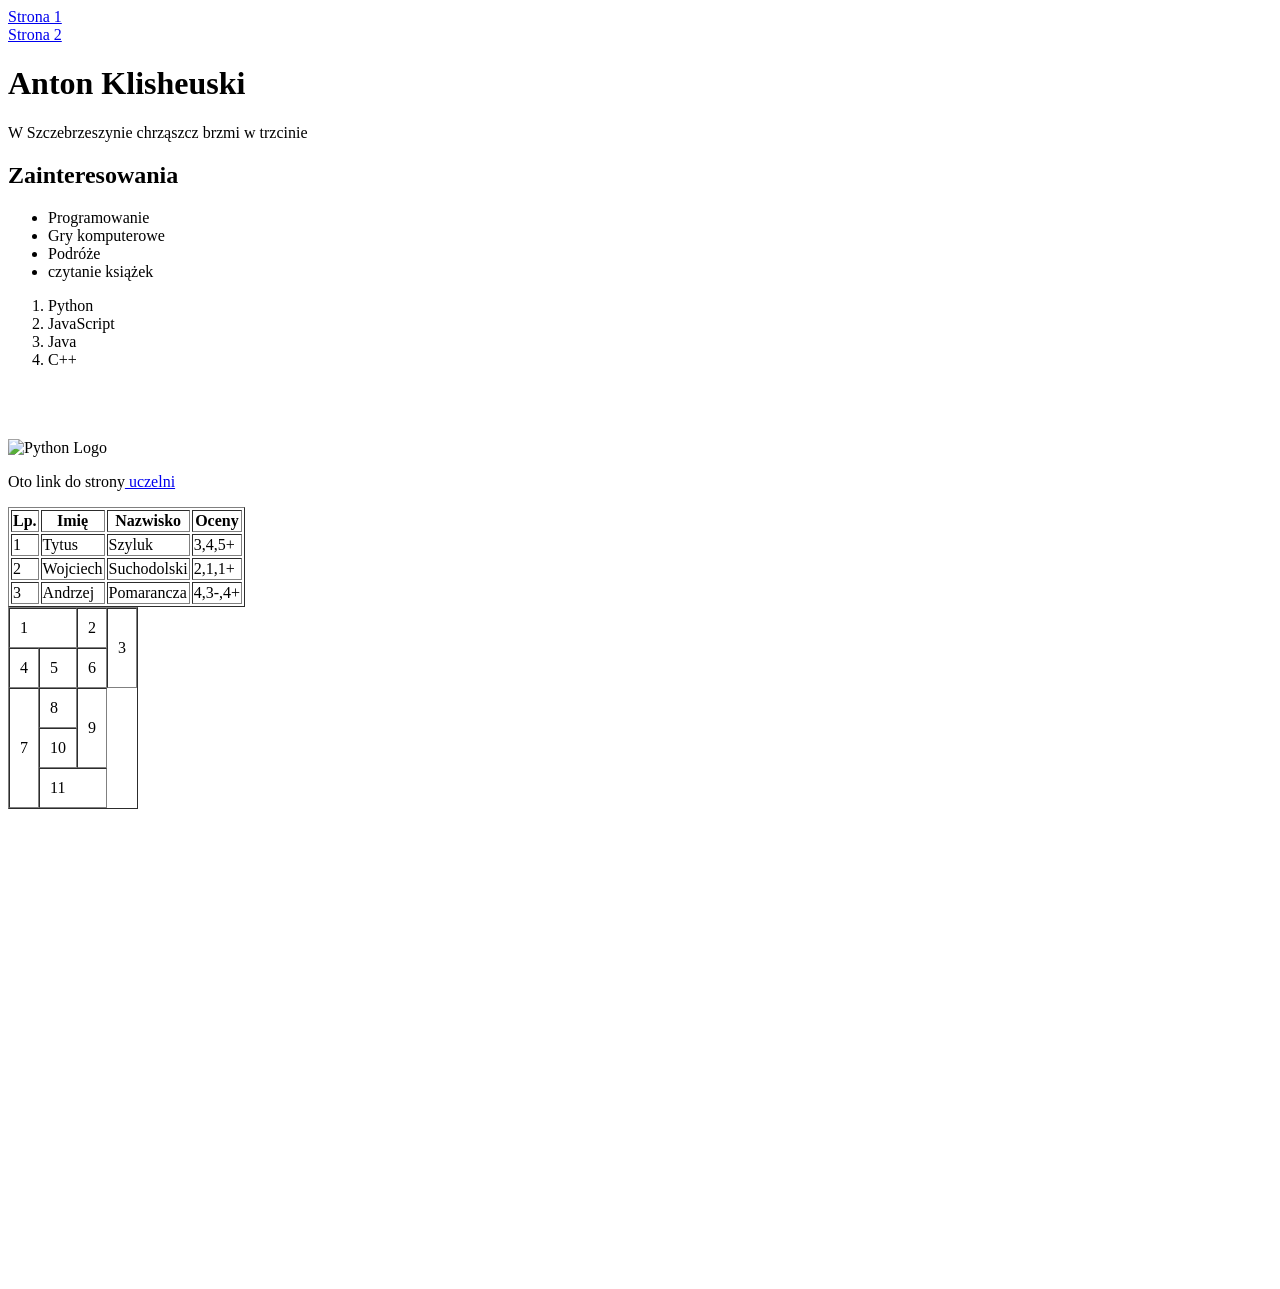
==== index.html @ 7cfc417a "Add Lab 2 files" ====
<!doctype html>
<html lang="en">
  <head>
    <meta charset="UTF-8" />
    <meta name="viewport" content="width=device-width, initial-scale=1.0" />
    <title>Programowanie WsiIZ</title>
    <meta name="author" content="Anton Klisheuski" />
  </head>
  <body>
    <div>
      <a href="index.html">Strona 1</a>
    </div>

    <div>
      <a href="podstrona.html">Strona 2</a>
    </div>
    <h1>Anton Klisheuski</h1>
    <p>W Szczebrzeszynie chrząszcz brzmi w trzcinie</p>
    <h2>Zainteresowania</h2>
    <ul>
      <li>Programowanie</li>
      <li>Gry komputerowe</li>
      <li>Podróże</li>
      <li>czytanie książek</li>
    </ul>
    <ol>
      <li>Python</li>
      <li>JavaScript</li>
      <li>Java</li>
      <li>C++</li>
    </ol>
    <br /><br /><br />
    <img
      src="https://media.istockphoto.com/id/1443562748/ru/%D1%84%D0%BE%D1%82%D0%BE/%D0%BC%D0%B8%D0%BB%D0%B0%D1%8F-%D1%80%D1%8B%D0%B6%D0%B0%D1%8F-%D0%BA%D0%BE%D1%88%D0%BA%D0%B0.jpg?s=612x612&w=0&k=20&c=k8RwP4usK_LCpQ1bPn3fNDLk3vtfptH7CEcEMZw_K1A="
      alt="Python Logo"
      width="400"
      height="300"
    />
    <p>Oto link do strony<a href="https://my.wsiz.edu.pl"> uczelni</a></p>
    <table border="1">
      <tr>
        <th>Lp.</th>
        <th>Imię</th>
        <th>Nazwisko</th>
        <th>Oceny</th>
      </tr>
      <tr>
        <td>1</td>
        <td>Tytus</td>
        <td>Szyluk</td>
        <td>3,4,5+</td>
      </tr>
      <tr>
        <td>2</td>
        <td>Wojciech</td>
        <td>Suchodolski</td>
        <td>2,1,1+</td>
      </tr>
      <tr>
        <td>3</td>
        <td>Andrzej</td>
        <td>Pomarancza</td>
        <td>4,3-,4+</td>
      </tr>
    </table>
    <table border="1" cellpadding="10" cellspacing="0">
      <tr>
        <td colspan="2">1</td>
        <td>2</td>
        <td rowspan="2">3</td>
      </tr>

      <tr>
        <td>4</td>
        <td>5</td>
        <td>6</td>
      </tr>

      <tr>
        <td rowspan="3">7</td>
        <td>8</td>
        <td rowspan="2">9</td>
      </tr>

      <tr>
        <td>10</td>
      </tr>

      <tr>
        <td colspan="2">11</td>
      </tr>
    </table>
    <br />
    <iframe
      src="https://www.google.com/maps/embed?pb=!1m18!1m12!1m3!1d2561.9958086403544!2d21.979126676899043!3d50.04890981619385!2m3!1f0!2f0!3f0!3m2!1i1024!2i768!4f13.1!3m3!1m2!1s0x473cfb6d2f4ddf8f%3A0x958858da08f8753b!2sWy%C5%BCsza%20Szko%C5%82a%20Informatyki%20i%20Zarz%C4%85dzania%20w%20Rzeszowie!5e0!3m2!1spl!2spl!4v1773841641993!5m2!1spl!2spl"
      width="600"
      height="450"
      style="border: 0"
      allowfullscreen=""
      loading="lazy"
      referrerpolicy="no-referrer-when-downgrade"
    ></iframe>
  </body>
</html>
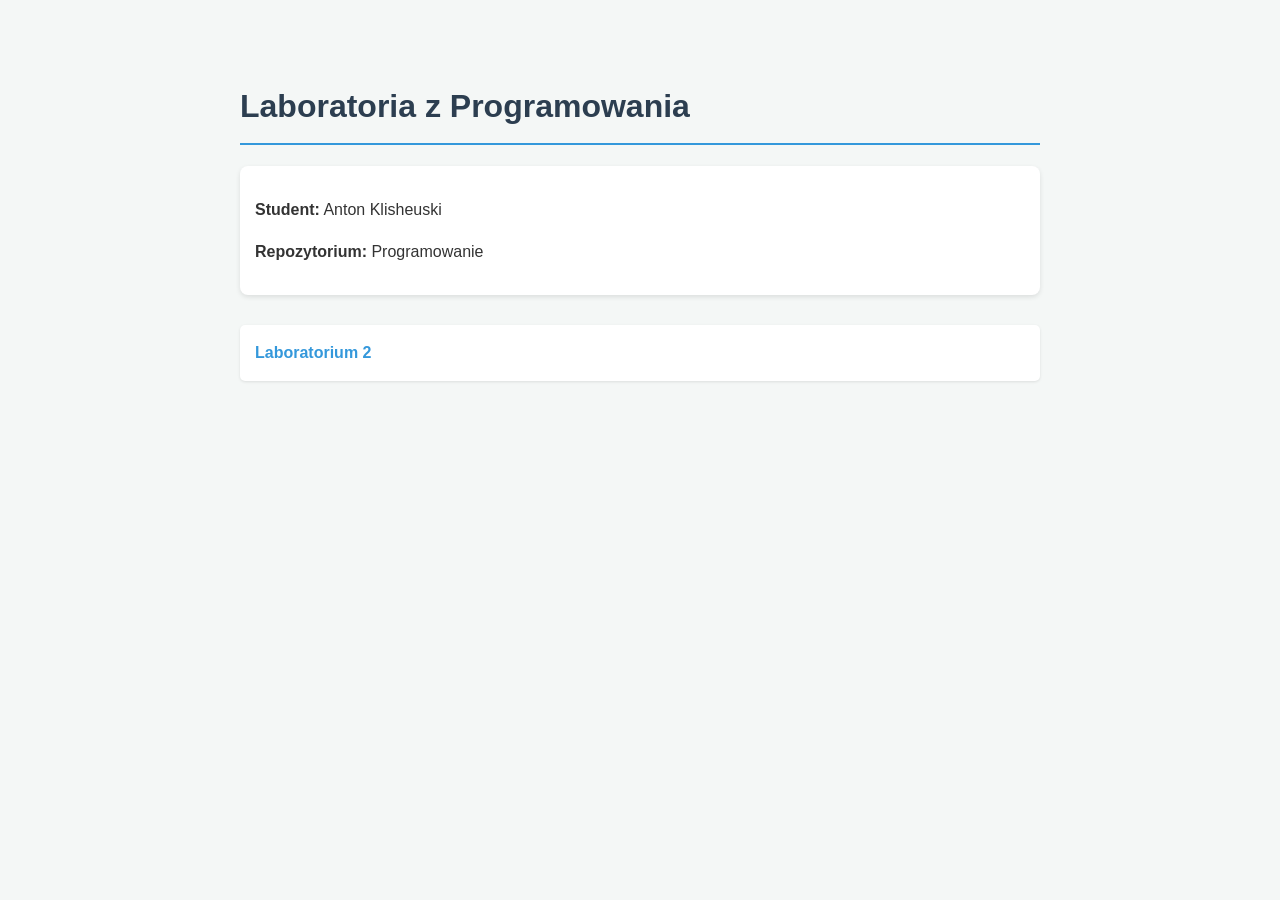
==== commit 4e26aa6b: "changes" ====
--- a/index.html
+++ b/index.html
@@ -1,104 +1,72 @@
-<!doctype html>
-<html lang="en">
-  <head>
-    <meta charset="UTF-8" />
-    <meta name="viewport" content="width=device-width, initial-scale=1.0" />
-    <title>Programowanie WsiIZ</title>
-    <meta name="author" content="Anton Klisheuski" />
-  </head>
-  <body>
-    <div>
-      <a href="index.html">Strona 1</a>
-    </div>
-
-    <div>
-      <a href="podstrona.html">Strona 2</a>
-    </div>
-    <h1>Anton Klisheuski</h1>
-    <p>W Szczebrzeszynie chrząszcz brzmi w trzcinie</p>
-    <h2>Zainteresowania</h2>
-    <ul>
-      <li>Programowanie</li>
-      <li>Gry komputerowe</li>
-      <li>Podróże</li>
-      <li>czytanie książek</li>
-    </ul>
-    <ol>
-      <li>Python</li>
-      <li>JavaScript</li>
-      <li>Java</li>
-      <li>C++</li>
-    </ol>
-    <br /><br /><br />
-    <img
-      src="https://media.istockphoto.com/id/1443562748/ru/%D1%84%D0%BE%D1%82%D0%BE/%D0%BC%D0%B8%D0%BB%D0%B0%D1%8F-%D1%80%D1%8B%D0%B6%D0%B0%D1%8F-%D0%BA%D0%BE%D1%88%D0%BA%D0%B0.jpg?s=612x612&w=0&k=20&c=k8RwP4usK_LCpQ1bPn3fNDLk3vtfptH7CEcEMZw_K1A="
-      alt="Python Logo"
-      width="400"
-      height="300"
-    />
-    <p>Oto link do strony<a href="https://my.wsiz.edu.pl"> uczelni</a></p>
-    <table border="1">
-      <tr>
-        <th>Lp.</th>
-        <th>Imię</th>
-        <th>Nazwisko</th>
-        <th>Oceny</th>
-      </tr>
-      <tr>
-        <td>1</td>
-        <td>Tytus</td>
-        <td>Szyluk</td>
-        <td>3,4,5+</td>
-      </tr>
-      <tr>
-        <td>2</td>
-        <td>Wojciech</td>
-        <td>Suchodolski</td>
-        <td>2,1,1+</td>
-      </tr>
-      <tr>
-        <td>3</td>
-        <td>Andrzej</td>
-        <td>Pomarancza</td>
-        <td>4,3-,4+</td>
-      </tr>
-    </table>
-    <table border="1" cellpadding="10" cellspacing="0">
-      <tr>
-        <td colspan="2">1</td>
-        <td>2</td>
-        <td rowspan="2">3</td>
-      </tr>
-
-      <tr>
-        <td>4</td>
-        <td>5</td>
-        <td>6</td>
-      </tr>
-
-      <tr>
-        <td rowspan="3">7</td>
-        <td>8</td>
-        <td rowspan="2">9</td>
-      </tr>
-
-      <tr>
-        <td>10</td>
-      </tr>
-
-      <tr>
-        <td colspan="2">11</td>
-      </tr>
-    </table>
-    <br />
-    <iframe
-      src="https://www.google.com/maps/embed?pb=!1m18!1m12!1m3!1d2561.9958086403544!2d21.979126676899043!3d50.04890981619385!2m3!1f0!2f0!3f0!3m2!1i1024!2i768!4f13.1!3m3!1m2!1s0x473cfb6d2f4ddf8f%3A0x958858da08f8753b!2sWy%C5%BCsza%20Szko%C5%82a%20Informatyki%20i%20Zarz%C4%85dzania%20w%20Rzeszowie!5e0!3m2!1spl!2spl!4v1773841641993!5m2!1spl!2spl"
-      width="600"
-      height="450"
-      style="border: 0"
-      allowfullscreen=""
-      loading="lazy"
-      referrerpolicy="no-referrer-when-downgrade"
-    ></iframe>
-  </body>
-</html>
+<!doctype html>
+<html lang="pl">
+  <head>
+    <meta charset="UTF-8" />
+    <meta name="viewport" content="width=device-width, initial-scale=1.0" />
+    <title>Moje Laboratoria - Programowanie</title>
+    <style>
+      body {
+        font-family: "Segoe UI", Tahoma, Geneva, Verdana, sans-serif;
+        line-height: 1.6;
+        color: #333;
+        max-width: 800px;
+        margin: 40px auto;
+        padding: 20px;
+        background-color: #f4f7f6;
+      }
+      h1 {
+        color: #2c3e50;
+        border-bottom: 2px solid #3498db;
+        padding-bottom: 10px;
+      }
+      .student-info {
+        background: #fff;
+        padding: 15px;
+        border-radius: 8px;
+        box-shadow: 0 2px 5px rgba(0, 0, 0, 0.1);
+        margin-bottom: 30px;
+      }
+      .lab-list {
+        list-style: none;
+        padding: 0;
+      }
+      .lab-item {
+        background: #fff;
+        margin-bottom: 10px;
+        border-radius: 5px;
+        transition: transform 0.2s;
+        box-shadow: 0 1px 3px rgba(0, 0, 0, 0.1);
+      }
+      .lab-item:hover {
+        transform: translateX(10px);
+        background: #e8f4fd;
+      }
+      .lab-link {
+        display: block;
+        padding: 15px;
+        text-decoration: none;
+        color: #3498db;
+        font-weight: bold;
+      }
+    </style>
+  </head>
+  <body>
+    <h1>Laboratoria z Programowania</h1>
+
+    <div class="student-info">
+      <p><strong>Student:</strong> Anton Klisheuski</p>
+      <p><strong>Repozytorium:</strong> Programowanie</p>
+    </div>
+
+    <ul class="lab-list">
+      <!-- <li class="lab-item">
+        <a class="lab-link" href="./Lab1/index.html"
+          >Laboratorium 1</a
+        >
+      </li> -->
+      <li class="lab-item">
+        <a class="lab-link" href="./Lab2/index.html">Laboratorium 2</a>
+      </li>
+    </ul>
+  </body>
+</html>
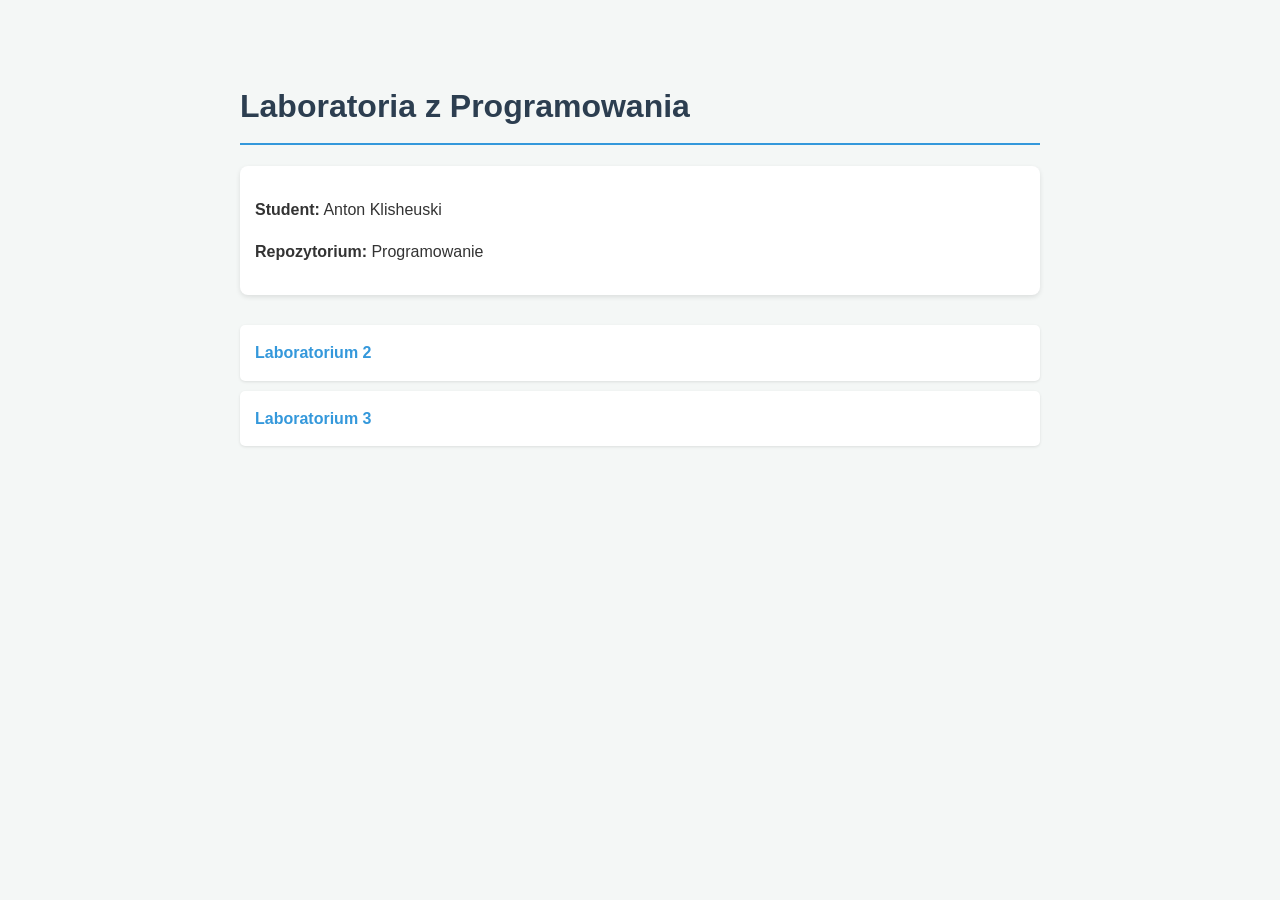
==== commit 32e30ea6: "correction" ====
--- a/index.html
+++ b/index.html
@@ -59,13 +59,11 @@
     </div>
 
     <ul class="lab-list">
-      <!-- <li class="lab-item">
-        <a class="lab-link" href="./Lab1/index.html"
-          >Laboratorium 1</a
-        >
-      </li> -->
       <li class="lab-item">
         <a class="lab-link" href="./Lab2/index.html">Laboratorium 2</a>
+      </li>
+      <li class="lab-item">
+        <a class="lab-link" href="./Lab3/index.html">Laboratorium 3</a>
       </li>
     </ul>
   </body>
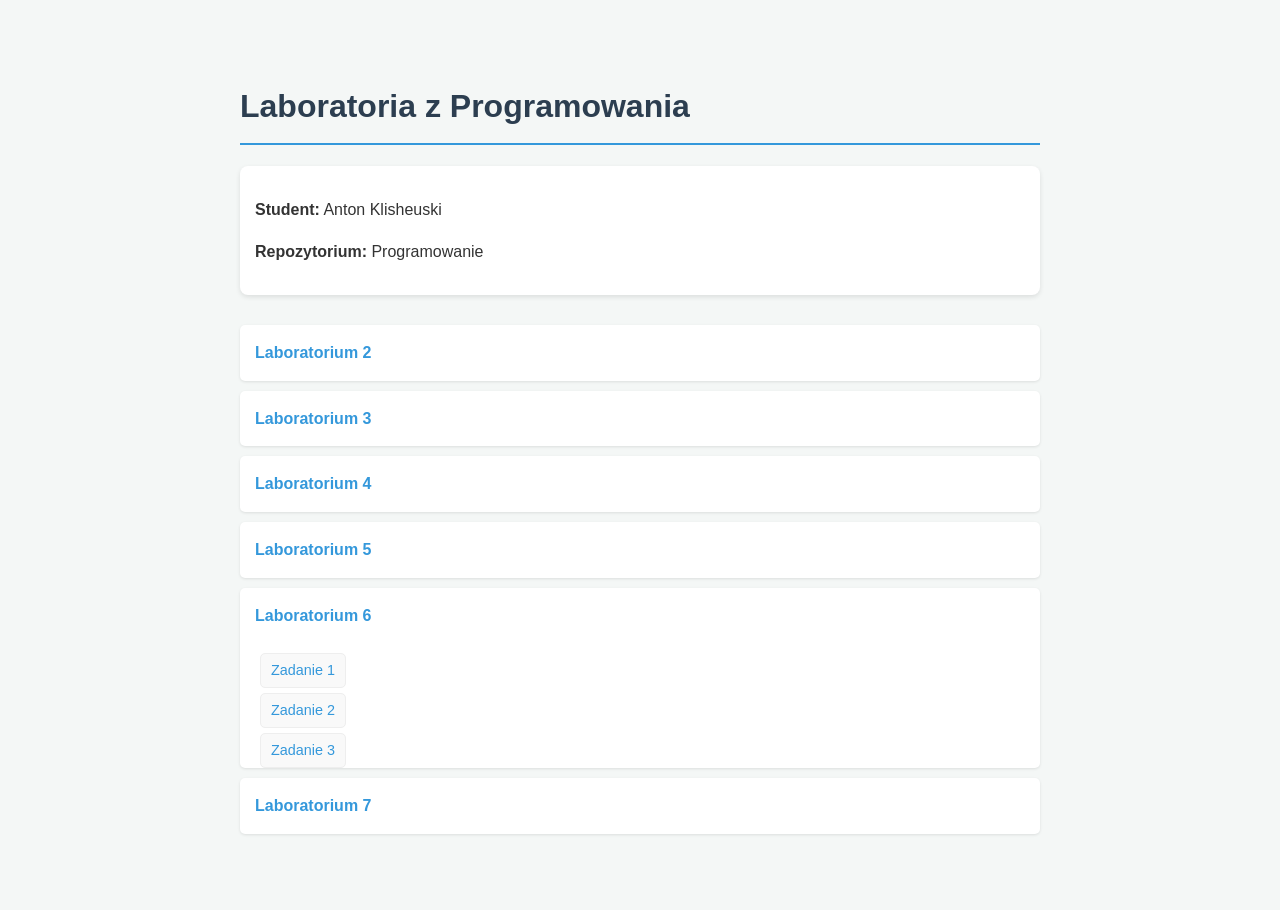
==== commit e84a0dfc: "new_index.html(lab7)" ====
--- a/index.html
+++ b/index.html
@@ -48,6 +48,31 @@
         color: #3498db;
         font-weight: bold;
       }
+      .sub-lab-list {
+        list-style: none;
+        padding-left: 20px;
+        margin-top: 10px;
+      }
+
+      .sub-lab-list li {
+        margin-bottom: 5px;
+      }
+
+      .sub-lab-list a {
+        text-decoration: none;
+        color: #3498db;
+        font-size: 0.9rem;
+        padding: 5px 10px;
+        border: 1px solid #eee;
+        border-radius: 5px;
+        display: inline-block;
+        background-color: #f9f9f9;
+      }
+
+      .sub-lab-list a:hover {
+        background-color: #3498db;
+        color: white;
+      }
     </style>
   </head>
   <body>
@@ -65,6 +90,23 @@
       <li class="lab-item">
         <a class="lab-link" href="./Lab3/index.html">Laboratorium 3</a>
       </li>
+      <li class="lab-item">
+        <a class="lab-link" href="./Lab4/index.html">Laboratorium 4</a>
+      </li>
+      <li class="lab-item">
+        <a class="lab-link" href="./Lab5/zadanie1.html">Laboratorium 5</a>
+      </li>
+      <li class="lab-item">
+        <span class="lab-link">Laboratorium 6</span>
+        <ul class="sub-lab-list">
+          <li><a href="./Lab6/zadanie1.html">Zadanie 1</a></li>
+          <li><a href="./Lab6/zadanie2.html">Zadanie 2</a></li>
+          <li><a href="./Lab6/zadanie3.html">Zadanie 3</a></li>
+        </ul>
+      </li>
+      <li class="lab-item">
+        <a class="lab-link" href="./Lab7/index.html">Laboratorium 7</a>
+      </li>
     </ul>
   </body>
 </html>
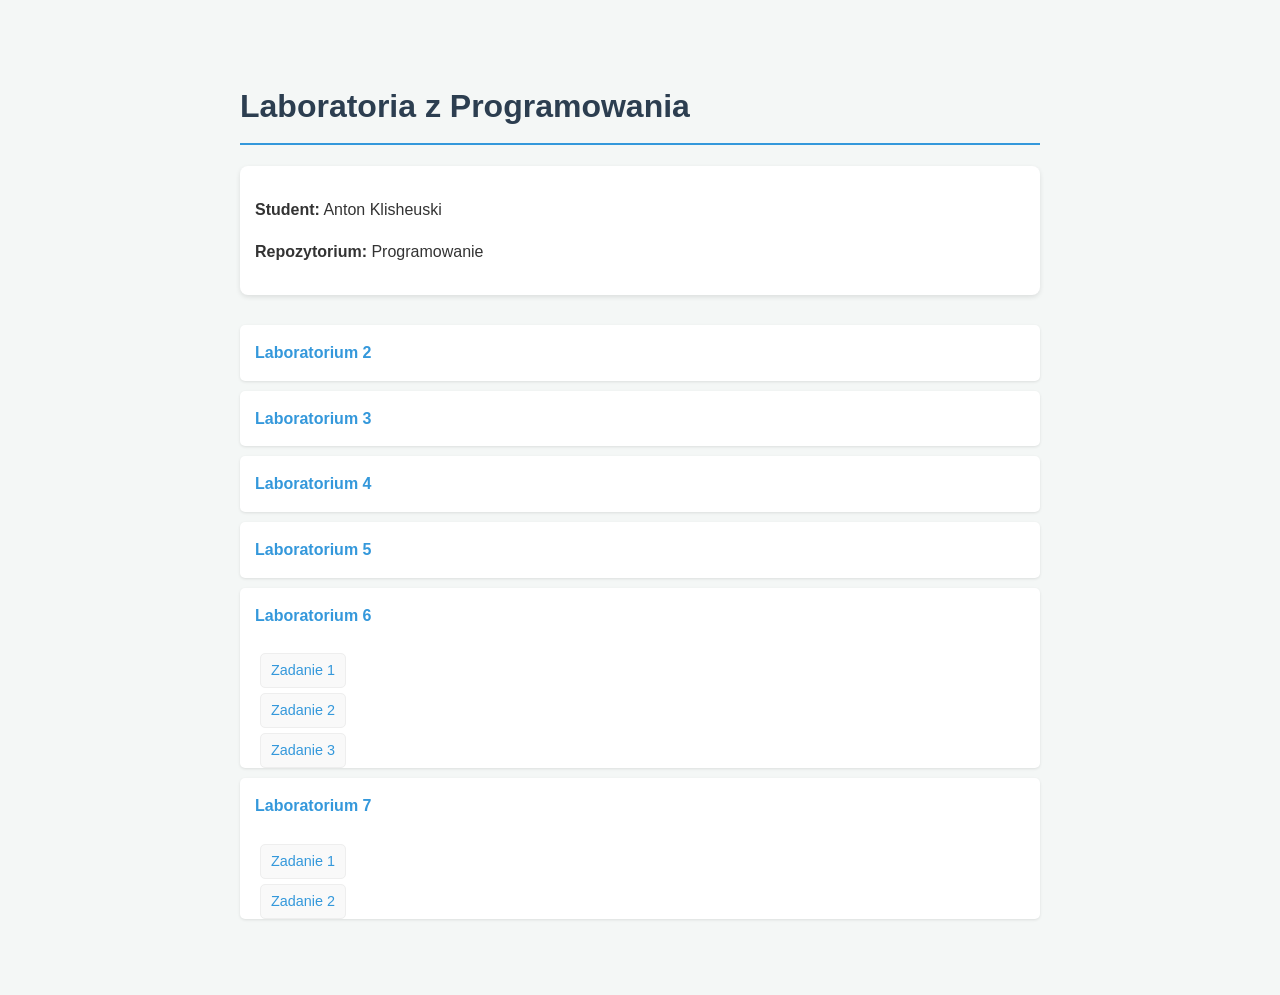
==== commit ba8e3553: "lab7(poprawka)" ====
--- a/index.html
+++ b/index.html
@@ -105,7 +105,11 @@
         </ul>
       </li>
       <li class="lab-item">
-        <a class="lab-link" href="./Lab7/index.html">Laboratorium 7</a>
+        <span class="lab-link">Laboratorium 7</span>
+        <ul class="sub-lab-list">
+          <li><a href="./Lab7/zad1/index.html">Zadanie 1</a></li>
+          <li><a href="./Lab7/zad2/index.html">Zadanie 2</a></li>
+        </ul>
       </li>
     </ul>
   </body>
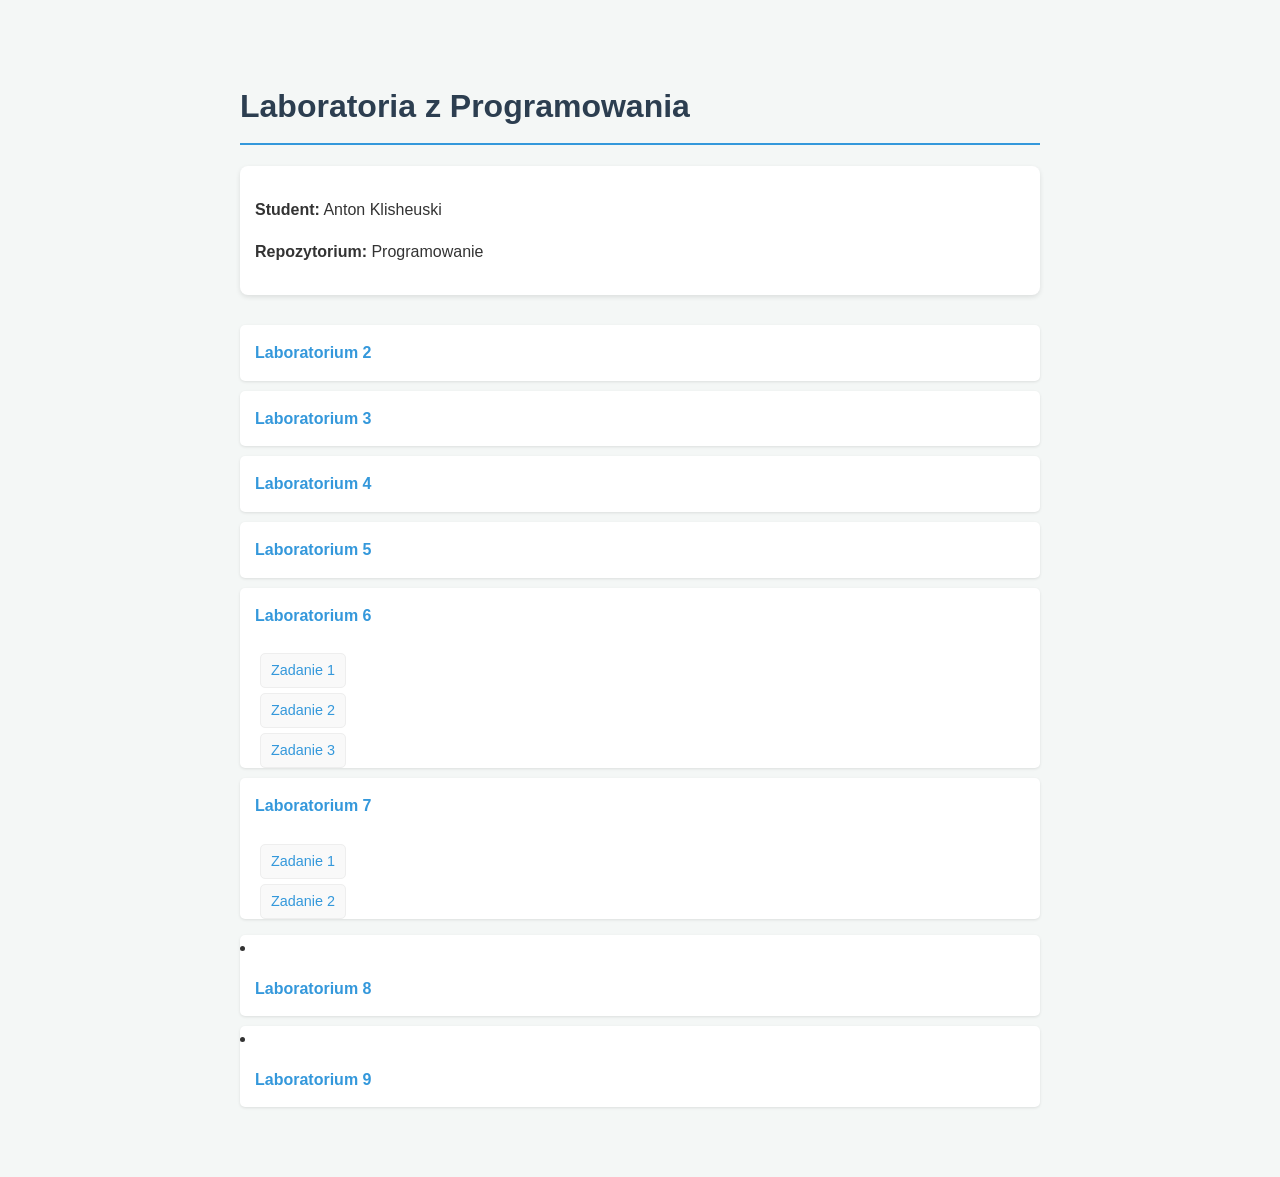
==== commit 89202544: "last lab9" ====
--- a/index.html
+++ b/index.html
@@ -112,5 +112,11 @@
         </ul>
       </li>
     </ul>
+    <li class="lab-item">
+      <a class="lab-link" href="./Lab8/index.html">Laboratorium 8</a>
+    </li>
+    <li class="lab-item">
+      <a class="lab-link" href="./Lab9/index.html">Laboratorium 9</a>
+    </li>
   </body>
 </html>
